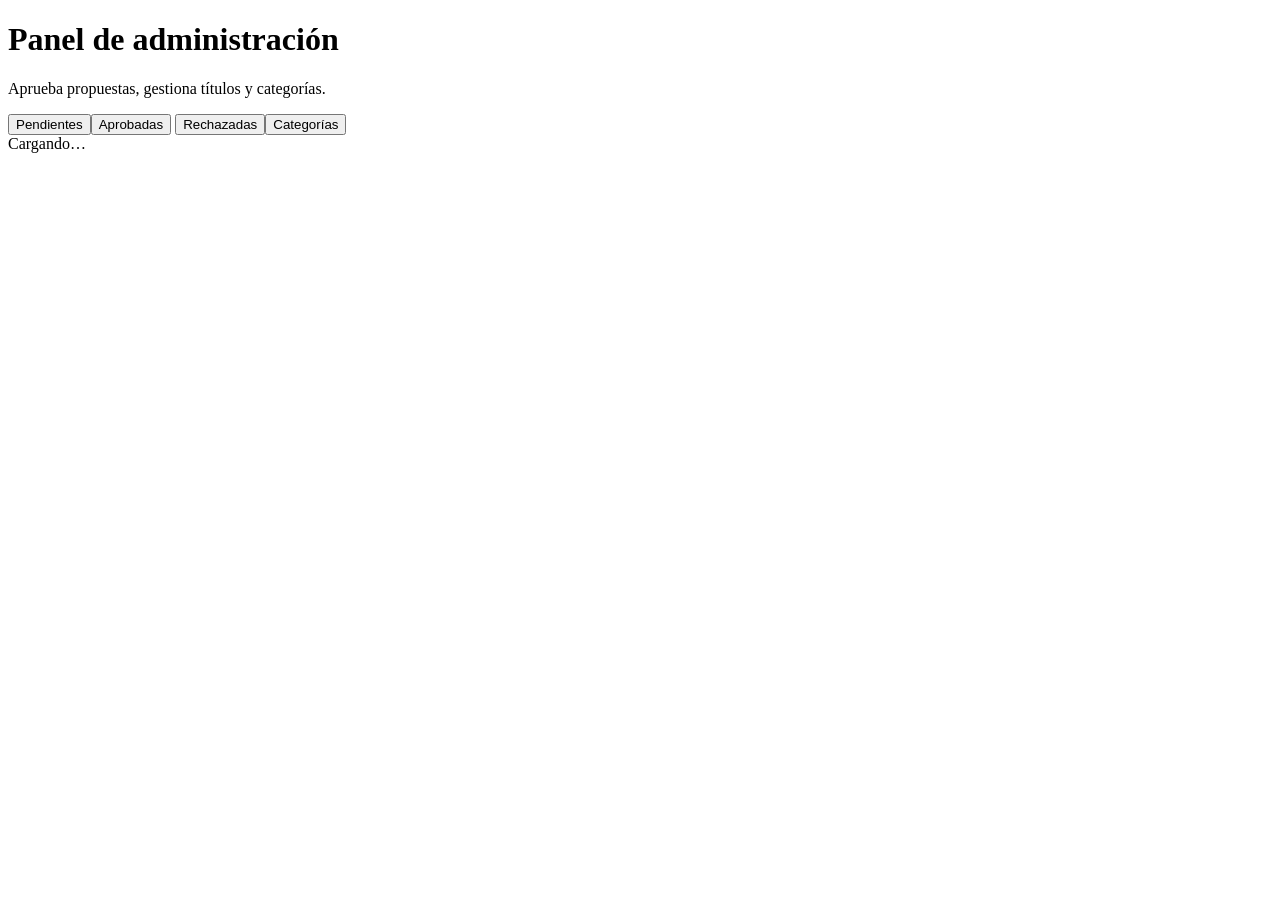
==== admin.html @ c6a9b65b "feat(html): creacion del archivo admin" ====
<!DOCTYPE html>
<html lang="es">
<head>
<meta charset="UTF-8">
<meta name="viewport" content="width=device-width, initial-scale=1">
<title>KarenFlix · Panel admin</title>
<link rel="preconnect" href="https://fonts.googleapis.com"><link rel="preconnect" href="https://fonts.gstatic.com" crossorigin>
<link href="https://fonts.googleapis.com/css2?family=Inter:wght@400;500;600;700;800&display=swap" rel="stylesheet">
<link rel="stylesheet" href="css/styles.css">
</head>
<body>
<div id="app-header"></div>
<main class="wrap" id="adminRoot">
  <div class="page-h"><h1>Panel de administración</h1><p>Aprueba propuestas, gestiona títulos y categorías.</p></div>
  <div class="tabs big" id="tabs">
    <button class="on" data-t="pendiente">Pendientes</button><button data-t="aprobada">Aprobadas</button>
    <button data-t="rechazada">Rechazadas</button><button data-t="categorias">Categorías</button>
  </div>
  <div id="content"><div class="spin">Cargando…</div></div>
</main>
<div id="app-footer"></div>
<script src="js/config.js"></script>
<script src="js/core.js"></script>
<script src="js/admin.js"></script>
</body>
</html>
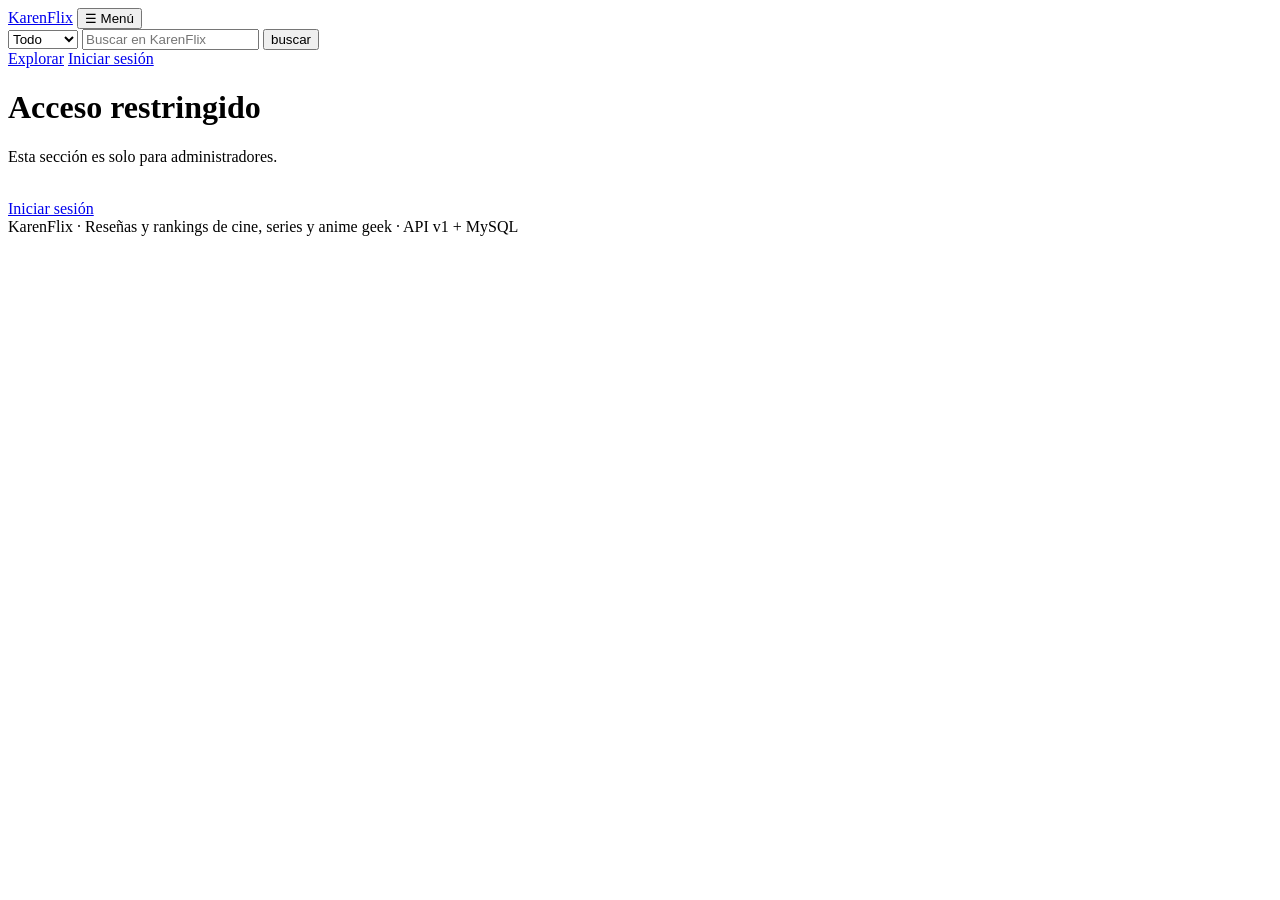
==== commit ed30a14e: "feat(style): arreglo de errores" ====
--- a/admin.html
+++ b/admin.html
@@ -13,7 +13,7 @@
 <main class="wrap" id="adminRoot">
   <div class="page-h"><h1>Panel de administración</h1><p>Aprueba propuestas, gestiona títulos y categorías.</p></div>
   <div class="tabs big" id="tabs">
-    <button class="on" data-t="pendiente">Pendientes</button><button data-t="aprobada">Aprobadas</button>
+    <button class="on" data-t="pendiente">Pendientes</button><button data-t="aprobada">Aprobada</button>
     <button data-t="rechazada">Rechazadas</button><button data-t="categorias">Categorías</button>
   </div>
   <div id="content"><div class="spin">Cargando…</div></div>
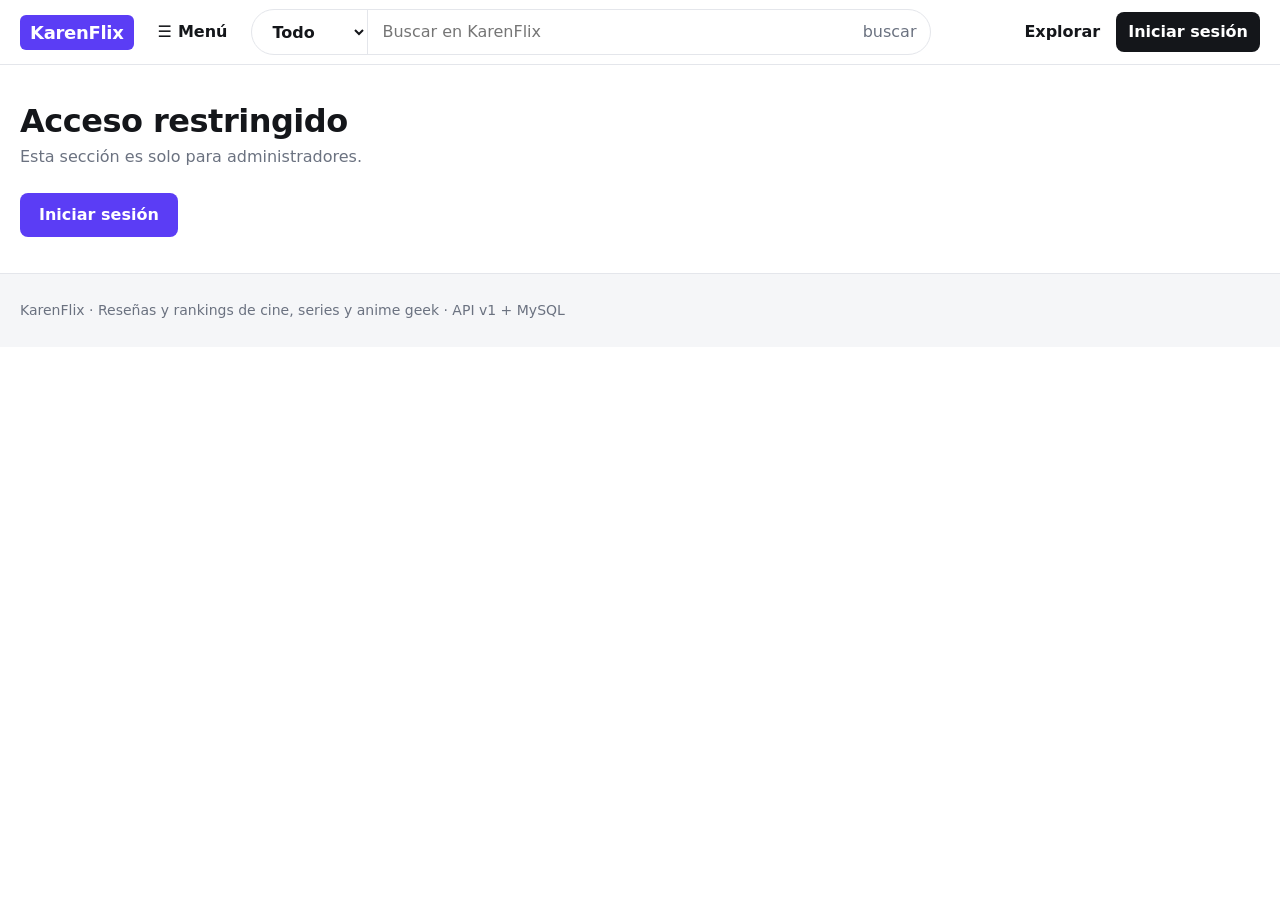
==== commit 3b1f1a87: "fix(rutas):Compatibilidad en linux" ====
--- a/admin.html
+++ b/admin.html
@@ -6,14 +6,14 @@
 <title>KarenFlix · Panel admin</title>
 <link rel="preconnect" href="https://fonts.googleapis.com"><link rel="preconnect" href="https://fonts.gstatic.com" crossorigin>
 <link href="https://fonts.googleapis.com/css2?family=Inter:wght@400;500;600;700;800&display=swap" rel="stylesheet">
-<link rel="stylesheet" href="css/styles.css">
+<link rel="stylesheet" href="CSS/styles.css">
 </head>
 <body>
 <div id="app-header"></div>
 <main class="wrap" id="adminRoot">
   <div class="page-h"><h1>Panel de administración</h1><p>Aprueba propuestas, gestiona títulos y categorías.</p></div>
   <div class="tabs big" id="tabs">
-    <button class="on" data-t="pendiente">Pendientes</button><button data-t="aprobada">Aprobada</button>
+    <button class="on" data-t="pendiente">Pendientes</button><button data-t="aprobada">Aprobadas</button>
     <button data-t="rechazada">Rechazadas</button><button data-t="categorias">Categorías</button>
   </div>
   <div id="content"><div class="spin">Cargando…</div></div>
--- a/CSS/styles.css
+++ b/CSS/styles.css
@@ -0,0 +1,178 @@
+:root{
+  --bg:#fff;--soft:#f5f6f8;--line:#e4e6eb;--ink:#14161a;--muted:#6b7280;
+  --brand:#5b3df5;--brand-d:#4629d6;--star:#f5a524;--ok:#12803c;--bad:#c62828;
+  --hero:#0e0f13;--r:10px;--shadow:0 6px 24px rgba(20,22,26,.08);
+  font-family:'Inter',system-ui,-apple-system,'Segoe UI',Roboto,sans-serif;
+}
+*{box-sizing:border-box;margin:0}
+body{background:var(--bg);color:var(--ink);line-height:1.5;-webkit-font-smoothing:antialiased}
+a{color:inherit;text-decoration:none}
+img{display:block;max-width:100%}
+button,input,select,textarea{font:inherit;color:inherit}
+button{cursor:pointer}
+.wrap{max-width:1280px;margin:0 auto;padding:0 20px}
+.hidden{display:none!important}
+
+.hdr{position:sticky;top:0;z-index:50;background:#fff;border-bottom:1px solid var(--line)}
+.hdr .wrap{display:flex;align-items:center;gap:14px;height:64px}
+.logo{background:var(--brand);color:#fff;font-weight:800;font-size:18px;letter-spacing:-.3px;padding:4px 10px;border-radius:6px}
+.menu-btn{display:flex;align-items:center;gap:6px;background:none;border:0;font-weight:600;padding:8px 10px;border-radius:8px}
+.menu-btn:hover,.nav a:hover{background:var(--soft)}
+.search{flex:1;position:relative;display:flex;border:1px solid var(--line);border-radius:999px;background:#fff;max-width:680px}
+.search:focus-within{border-color:var(--brand);box-shadow:0 0 0 3px rgba(91,61,245,.12)}
+.search select{border:0;background:none;padding:0 8px 0 16px;font-weight:600;border-right:1px solid var(--line);outline:0;border-radius:999px 0 0 999px}
+.search input{flex:1;min-width:0;border:0;outline:0;padding:10px 14px;background:none}
+.search button{border:0;background:none;padding:0 14px;color:var(--muted)}
+.suggest{position:absolute;top:calc(100% + 8px);left:0;right:0;background:#fff;border:1px solid var(--line);border-radius:var(--r);box-shadow:var(--shadow);overflow:hidden}
+.suggest a{display:flex;gap:12px;align-items:center;padding:8px 12px}
+.suggest a:hover{background:var(--soft)}
+.suggest img,.suggest .ph{width:36px;height:52px;border-radius:4px;object-fit:cover;flex:none;font-size:14px}
+.suggest small{color:var(--muted);display:block}
+.suggest p{padding:12px;color:var(--muted)}
+.nav{display:flex;align-items:center;gap:4px;margin-left:auto}
+.nav a,.nav button.link{padding:8px 12px;border-radius:8px;font-weight:600;background:none;border:0;white-space:nowrap}
+.nav button.link:hover{background:var(--soft)}
+.nav .cta{background:var(--ink);color:#fff}
+.nav .cta:hover{background:#000}
+.drop{position:absolute;top:64px;left:20px;background:#fff;border:1px solid var(--line);border-radius:var(--r);box-shadow:var(--shadow);padding:8px;min-width:230px;max-height:70vh;overflow:auto}
+.drop a{display:block;padding:8px 12px;border-radius:6px}
+.drop a:hover{background:var(--soft)}
+.drop h4{font-size:12px;color:var(--muted);padding:6px 12px;font-weight:600}
+
+.hero{background:var(--hero);color:#fff}
+.hero .wrap{display:grid;grid-template-columns:1fr 340px;gap:20px;padding-top:20px;padding-bottom:20px}
+.slider{position:relative;border-radius:var(--r);overflow:hidden;aspect-ratio:16/8;background:#1b1d24;min-height:340px}
+.slide{position:absolute;inset:0;opacity:0;transition:opacity .5s;pointer-events:none;display:flex;align-items:flex-end}
+.slide.on{opacity:1;pointer-events:auto}
+.slide .bg{position:absolute;inset:-30px;background-size:cover;background-position:center;filter:blur(28px) brightness(.55) saturate(1.2)}
+.slide .shade{position:absolute;inset:0;background:linear-gradient(0deg,rgba(0,0,0,.85),rgba(0,0,0,.05) 65%)}
+.slide .body{position:relative;display:flex;gap:22px;align-items:flex-end;padding:26px 30px;width:100%}
+.slide .poster{width:150px;aspect-ratio:2/3;border-radius:8px;object-fit:cover;box-shadow:0 10px 30px rgba(0,0,0,.5);flex:none}
+.slide h2{font-size:clamp(24px,3.2vw,38px);line-height:1.1;letter-spacing:-.5px;margin-bottom:8px}
+.slide .meta{display:flex;flex-wrap:wrap;gap:10px;color:#cfd2da;font-size:14px;margin-bottom:10px}
+.slide p{color:#d9dbe2;max-width:56ch;display:-webkit-box;-webkit-line-clamp:2;line-clamp:2;-webkit-box-orient:vertical;overflow:hidden;margin-bottom:14px}
+.arrow{position:absolute;top:50%;transform:translateY(-50%);z-index:3;width:42px;height:64px;border:1px solid rgba(255,255,255,.35);background:rgba(0,0,0,.45);color:#fff;font-size:22px;border-radius:6px}
+.arrow:hover{background:rgba(0,0,0,.75)}
+.arrow.l{left:10px}.arrow.r{right:10px}
+.upnext h3{font-size:18px;margin-bottom:12px}
+.up{display:flex;gap:14px;padding:12px;border-radius:8px;width:100%;text-align:left;background:none;border:0;color:#fff;align-items:center}
+.up:hover,.up.cur{background:rgba(255,255,255,.08)}
+.up img,.up .ph{width:70px;height:105px;border-radius:6px;object-fit:cover;flex:none;font-size:20px}
+.up b{display:block;line-height:1.25}
+.up small{color:#aeb2bd}
+.dots{position:absolute;bottom:10px;right:16px;z-index:3;display:flex;gap:6px}
+.dots i{width:7px;height:7px;border-radius:50%;background:rgba(255,255,255,.4)}
+.dots i.on{background:#fff}
+
+.chips{display:flex;flex-wrap:wrap;gap:10px;padding:18px 0}
+.chip{border:1px solid var(--line);background:#fff;border-radius:999px;padding:7px 16px;font-weight:600;font-size:14px}
+.chip:hover{border-color:var(--ink)}
+.chip.on{background:var(--ink);color:#fff;border-color:var(--ink)}
+
+section.block{padding:26px 0}
+.sec-h{display:flex;align-items:baseline;justify-content:space-between;margin-bottom:16px;border-left:4px solid var(--brand);padding-left:12px}
+.sec-h h2{font-size:24px;letter-spacing:-.3px}
+.sec-h a{color:var(--brand);font-weight:600}
+.row{display:grid;grid-auto-flow:column;grid-auto-columns:minmax(170px,200px);gap:16px;overflow-x:auto;padding-bottom:10px}
+.grid{display:grid;grid-template-columns:repeat(auto-fill,minmax(180px,1fr));gap:22px 16px}
+.card{display:flex;flex-direction:column;border:1px solid var(--line);border-radius:var(--r);overflow:hidden;background:#fff;transition:box-shadow .2s,transform .2s}
+.card:hover{box-shadow:var(--shadow);transform:translateY(-2px)}
+.card .img{position:relative;aspect-ratio:2/3;background:var(--soft)}
+.card .img img{width:100%;height:100%;object-fit:cover}
+.card .rank{position:absolute;top:0;left:0;background:var(--ink);color:#fff;font-weight:700;padding:4px 10px;border-bottom-right-radius:10px;font-size:14px}
+.card .info{padding:10px 12px 14px;display:flex;flex-direction:column;gap:3px}
+.card .t{font-weight:600;line-height:1.25}
+.card .s{color:var(--muted);font-size:13px}
+.star{color:var(--star)}
+.rate{display:inline-flex;align-items:center;gap:4px;font-weight:600;font-size:14px}
+.ph{background:linear-gradient(135deg,#dcd7ff,#f1efff);display:grid;place-items:center;color:var(--brand);font-weight:800;font-size:28px;width:100%;height:100%}
+.tag{display:inline-block;font-size:12px;font-weight:600;padding:2px 9px;border-radius:999px;background:var(--soft);color:var(--muted)}
+.tag.pendiente{background:#fff4d6;color:#8a5a00}.tag.aprobada{background:#dcf5e5;color:var(--ok)}.tag.rechazada{background:#fde4e4;color:var(--bad)}
+
+.btn{display:inline-flex;align-items:center;justify-content:center;gap:8px;border:1px solid transparent;border-radius:8px;padding:9px 18px;font-weight:600;background:var(--brand);color:#fff}
+.btn:hover{background:var(--brand-d)}
+.btn.ghost{background:#fff;color:var(--ink);border-color:var(--line)}
+.btn.ghost:hover{border-color:var(--ink)}
+.btn.light{background:#fff;color:var(--ink)}
+.btn.light:hover{background:#eee}
+.btn.danger{background:#fff;color:var(--bad);border-color:#f0c4c4}
+.btn.danger:hover{background:#fde4e4}
+.btn.sm{padding:5px 12px;font-size:14px}
+.btn:disabled{opacity:.5;cursor:not-allowed}
+.field{display:flex;flex-direction:column;gap:6px;margin-bottom:14px}
+.field label{font-weight:600;font-size:14px}
+.field input,.field select,.field textarea{border:1px solid var(--line);border-radius:8px;padding:10px 12px;background:#fff;outline:0;width:100%}
+.field input:focus,.field select:focus,.field textarea:focus{border-color:var(--brand);box-shadow:0 0 0 3px rgba(91,61,245,.12)}
+.field textarea{min-height:100px;resize:vertical}
+.err{background:#fde4e4;color:var(--bad);border-radius:8px;padding:10px 14px;margin-bottom:14px;font-size:14px}
+.err ul{padding-left:18px}
+.filters{display:flex;flex-wrap:wrap;gap:12px;align-items:center;padding:18px 0;border-bottom:1px solid var(--line);margin-bottom:22px}
+.filters select,.filters input{border:1px solid var(--line);border-radius:8px;padding:8px 12px;background:#fff}
+.page-h{padding:32px 0 6px}
+.page-h h1{font-size:32px;letter-spacing:-.5px}
+.page-h p{color:var(--muted)}
+.empty{text-align:center;color:var(--muted);padding:50px 10px;border:1px dashed var(--line);border-radius:var(--r)}
+
+.detail-top{background:var(--hero);color:#fff}
+.detail-top .wrap{display:flex;gap:32px;padding-top:34px;padding-bottom:34px}
+.detail-top .poster{width:260px;height:390px;border-radius:10px;object-fit:cover;flex:none;box-shadow:0 14px 40px rgba(0,0,0,.5)}
+.detail-top .poster.ph{font-size:60px}
+.detail-top h1{font-size:clamp(28px,4vw,44px);letter-spacing:-.8px;line-height:1.1;margin-bottom:10px}
+.detail-top .meta{display:flex;flex-wrap:wrap;gap:12px;color:#c9ccd5;margin-bottom:18px}
+.detail-top p.desc{max-width:70ch;color:#e5e7ec;margin-bottom:22px}
+.scores{display:flex;gap:28px;flex-wrap:wrap}
+.score b{font-size:28px;display:block;line-height:1}
+.score small{color:#aeb2bd}
+.cols{display:grid;grid-template-columns:1fr 360px;gap:36px;padding:30px 0 50px;align-items:start}
+.review{border:1px solid var(--line);border-radius:var(--r);padding:16px 18px;margin-bottom:14px}
+.review .top{display:flex;justify-content:space-between;gap:10px;align-items:flex-start}
+.review h4{font-size:17px}
+.review .by{color:var(--muted);font-size:13px}
+.review p{margin:10px 0 12px;white-space:pre-wrap}
+.review .acts{display:flex;gap:8px;flex-wrap:wrap;align-items:center}
+.pill{display:inline-flex;gap:6px;align-items:center;border:1px solid var(--line);background:#fff;border-radius:999px;padding:4px 12px;font-size:14px}
+button.pill:hover:not(:disabled){border-color:var(--ink)}
+button.pill:disabled{opacity:.5;cursor:not-allowed}
+.panel{border:1px solid var(--line);border-radius:var(--r);padding:20px;position:sticky;top:84px;background:#fff}
+.panel h3{margin-bottom:12px}
+.nums{display:flex;flex-wrap:wrap;gap:6px;margin-bottom:14px}
+.nums button{width:34px;height:34px;border-radius:8px;border:1px solid var(--line);background:#fff;font-weight:600}
+.nums button.on{background:var(--star);border-color:var(--star);color:#fff}
+
+.auth{max-width:420px;margin:44px auto;border:1px solid var(--line);border-radius:14px;padding:28px;box-shadow:var(--shadow)}
+.tabs{display:flex;gap:4px;background:var(--soft);padding:4px;border-radius:10px;margin-bottom:22px}
+.tabs button{flex:1;border:0;background:none;padding:8px 16px;border-radius:8px;font-weight:600;color:var(--muted)}
+.tabs button.on{background:#fff;color:var(--ink);box-shadow:0 1px 3px rgba(0,0,0,.1)}
+.tabs.big{display:inline-flex;margin:18px 0}
+
+.tbl{width:100%;border-collapse:collapse}
+.tbl th{text-align:left;font-size:13px;color:var(--muted);padding:10px;border-bottom:1px solid var(--line)}
+.tbl td{padding:12px 10px;border-bottom:1px solid var(--line);vertical-align:middle}
+.tbl .thumb{width:44px;height:64px;border-radius:5px;object-fit:cover;background:var(--soft)}
+.tbl .thumb.ph{font-size:16px}
+.tbl .acts{display:flex;gap:6px;flex-wrap:wrap}
+.scroll-x{overflow-x:auto}
+
+dialog{border:0;border-radius:14px;padding:26px;width:min(520px,92vw);box-shadow:0 20px 60px rgba(0,0,0,.25)}
+dialog::backdrop{background:rgba(10,10,20,.55)}
+dialog h3{font-size:20px;margin-bottom:16px}
+.dlg-acts{display:flex;justify-content:flex-end;gap:10px;margin-top:6px}
+.toast{position:fixed;bottom:22px;left:50%;transform:translateX(-50%);background:var(--ink);color:#fff;padding:12px 20px;border-radius:10px;z-index:100;box-shadow:var(--shadow)}
+.toast.bad{background:var(--bad)}
+.ftr{border-top:1px solid var(--line);background:var(--soft);padding:26px 0;color:var(--muted);font-size:14px;margin-top:30px}
+.spin{padding:40px;text-align:center;color:var(--muted)}
+
+@media(max-width:960px){
+  .hero .wrap{grid-template-columns:1fr}.upnext{display:none}
+  .cols{grid-template-columns:1fr}.panel{position:static}
+}
+@media(max-width:700px){
+  .hdr .wrap{flex-wrap:wrap;height:auto;padding-top:10px;padding-bottom:10px}
+  .search{order:5;flex-basis:100%;max-width:none}
+  .menu-btn span{display:none}
+  .slider{aspect-ratio:auto;min-height:430px}
+  .slide .body{flex-direction:column;align-items:flex-start;padding:18px}
+  .slide .poster{width:100px}
+  .detail-top .wrap{flex-direction:column}.detail-top .poster{width:170px;height:255px}
+  .nav a.hide-sm{display:none}
+}
